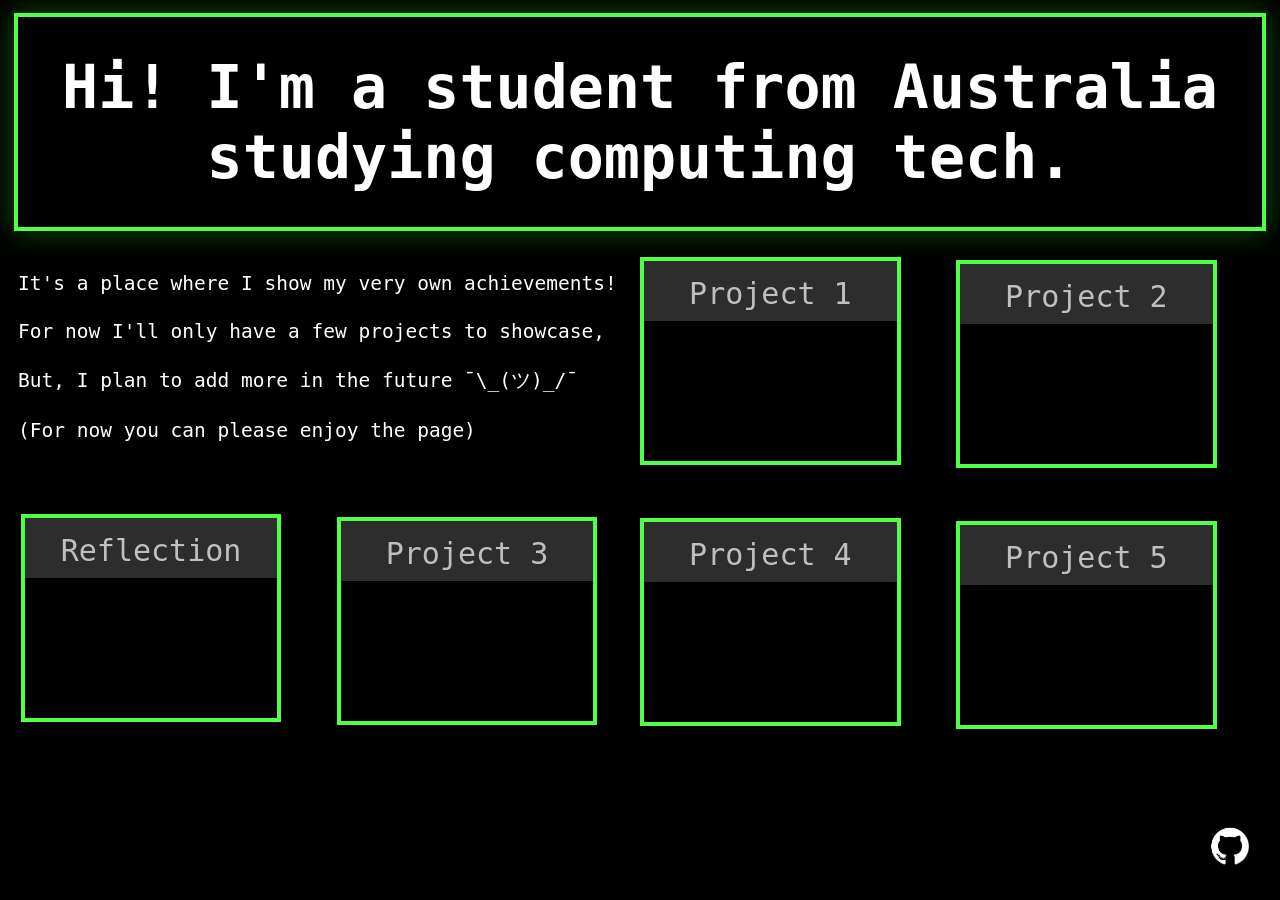
==== index.html @ b56e14c4 "FAH" ====
<!DOCTYPE html>
<html lang="en">

<head>
    <meta charset="UTF-8">
    <meta name="viewport" content="width=device-width, initial-scale=1.0">
    <title>Acrelest's portfolio</title>
    <link rel="stylesheet" href="style.css">
</head>
<div class="background-image">
    <style>
        body {

            background-image: url('Hacker GIF - Hacker - Discover & Share GIFs.gif');
        }
    </style>
</div>

<body>
    <div class="header-box">
        <div class="header">
            <div class="header-font">
                <h1>Hi! I'm a student from Australia studying computing tech.</h1>
            </div>
        </div>
    </div>
    <br>
    <br>
    <br>
    <br>
    <div class="Paragraph-1">
        <p>It's a place where I show my very own achievements!</p>
        <p>For now I'll only have a few projects to showcase,</p>
        <p>But, I plan to add more in the future ¯\_(ツ)_/¯</p>
        <p>(For now you can please enjoy the page)</p>
    </div>


    </div>
    <div class="Diagonal-Boxes">
        <div class="first-diagonal-box">
            <div class="diagonal-box">
                <a href="placeholder"></a>
                <div class="diagonal-box-text">
                    <p>Project 1</p>
                </div>
            </div>
        </div>


        <div class="second-diagonal-box">
            <div class="diagonal-box">
                <a href="placeholder"></a>
                <div class="diagonal-box-text">
                    <p>Project 2</p>
                </div>
            </div>
        </div>
        <div class="third-diagonal-box">
            <div class="diagonal-box">
                <a href="placeholder"></a>
                <div class="diagonal-box-text">
                    <p>Project 4</p>
                </div>
            </div>
        </div>

        <div class="fourth-diagonal-box">
            <div class="diagonal-box">
                <a href="placeholder"></a>
                <div class="diagonal-box-text">
                    <p>Project 5</p>
                </div>
            </div>
        </div>

        <div class="fifth-diagonal-box">
            <div class="diagonal-box">
                <a href="placeholder"></a>
                <div class="diagonal-box-text">
                    <p>Reflection</p>
                </div>
            </div>
        </div>

        <div class="sixth-diagonal-box">
            <div class="diagonal-box">
                <a href="placeholder"></a>
                <div class="diagonal-box-text">
                    <p>Project 3</p>
                </div>
            </div>
        </div>

    </div>

    </div>
    </div>
    </div>
    <a href="https://github.com/Acrelest" class="github-link" target="_blank">
        <img src="github logo 2.png" alt="GitHub">
    </a>
</body>

</html>
---- style.css ----
body {
    font-family: Arial, Helvetica, sans-serif;
    background-color: black;
}

.header-box {

    margin-left: .5%;
    margin-right: .5%;
    margin-top: 1%;
    padding: 30px;
    height: 150px;
    display: flex;
    align-items: center;
    justify-content: center;
    box-shadow: 0 0 30px rgba(38, 161, 0, 0.5);
    border: 4px solid rgb(80, 255, 71);
}

.hello {
    margin-left: 250px;
}

.header {
    text-align: center;
}

.header-font {
    font-family: monospace;
    font-size: 30px;
    color: rgb(255, 255, 255);
}

.Paragraph-1 {
    color: white;
    font-family: monospace;
    font-size: 150%;
    margin-top: -50px;
    display: flex;
    flex-direction: column;
    align-items: left;
    justify-content: left;
    margin-left: 10px;
}

.Paragraph-1 p {
    margin-bottom: 5px;
    /* Reduces space between paragraphs */
}

.boxes-container {
    display: flex;
    justify-content: space-around;
    flex-wrap: wrap;
    margin: 20px 0;
}


.box:hover {
    transform: scale(1.1, 1.1);
}

.github-link {
    position: fixed;
    bottom: 20px;
    right: 20px;
    z-index: 1000;
}

.github-link img {
    width: 60px;
    height: 60px;
    transition: opacity 0.3s ease-in-out, transform 0.3s ease-in-out;
}

.github-link img:hover {
    opacity: 0.9;
    transform: scale(1.1, 1.1);
    transition: opacity 0.3s ease-in-out, transform 0.3s ease-in-out;
}

.diagonal-box {
    display: flex;
    justify-content: center;
    flex-wrap: wrap;
    width: 100%;
    height: 200px;
    margin: 0px auto;
    opacity: .7;
    transition: all 1s ease-in-out;
    position: relative;
    left: 0px;
    top: 0px;
}

.diagonal-box-text {
    position: absolute;
    color: rgb(255, 252, 252);
    font-family: monospace;
    padding-top: 0px;
    text-align: center;
    font-size: 30px;
    display: flex;
    align-items: center;
    justify-content: center;
    opacity: 1;
    margin-top: -15px;
}

.first-diagonal-box {
    margin-top: -190px;
    margin-left: 50%;
    width: 20%;
    box-shadow: inset 0 60px rgba(91, 91, 91, 0.5);
    border: 4px solid rgb(80, 255, 71);
}

.first-diagonal-box:hover {
    transition: all .3s ease-in-out;
    position: relative;
}

.diagonal-box:hover {
    transition: all .3s ease-in-out;
    position: relative;
    opacity: 1;
    transform: scale(1.01, 1.01);
}

.duplicate {
    margin-top: 100px;
}

.second-diagonal-box {
    transition: all 1s ease-in-out;
    margin-top: -205px;
    width: 20%;
    margin-left: 75%;
    box-shadow: inset 0 60px rgba(91, 91, 91, 0.5);
    border: 4px solid rgb(80, 255, 71);
}

.third-diagonal-box {
    transition: all .3s ease-in-out;
    margin-top: 50px;
    margin-left: 50%;
    width: 20%;
    box-shadow: inset 0 60px rgba(91, 91, 91, 0.5);
    border: 4px solid rgb(80, 255, 71);
}

.fourth-diagonal-box {
    transition: all .3s ease-in-out;
    margin-top: -205px;
    margin-left: 75%;
    width: 20%;
    box-shadow: inset 0 60px rgba(91, 91, 91, 0.5);
    border: 4px solid rgb(80, 255, 71);
}

.fifth-diagonal-box {
    transition: all .3s ease-in-out;
    margin-top: -215px;
    margin-left: 1%;
    width: 20%;
    box-shadow: inset 0 60px rgba(91, 91, 91, 0.5);
    border: 4px solid rgb(80, 255, 71);
}

.sixth-diagonal-box {
    transition: all .3s ease-in-out;
    margin-top: -205px;
    margin-left: 26%;
    width: 20%;
    box-shadow: inset 0 60px rgba(91, 91, 91, 0.5);
    border: 4px solid rgb(80, 255, 71);
}


.background-image {
    position: fixed;
    opacity: 0.5;
}
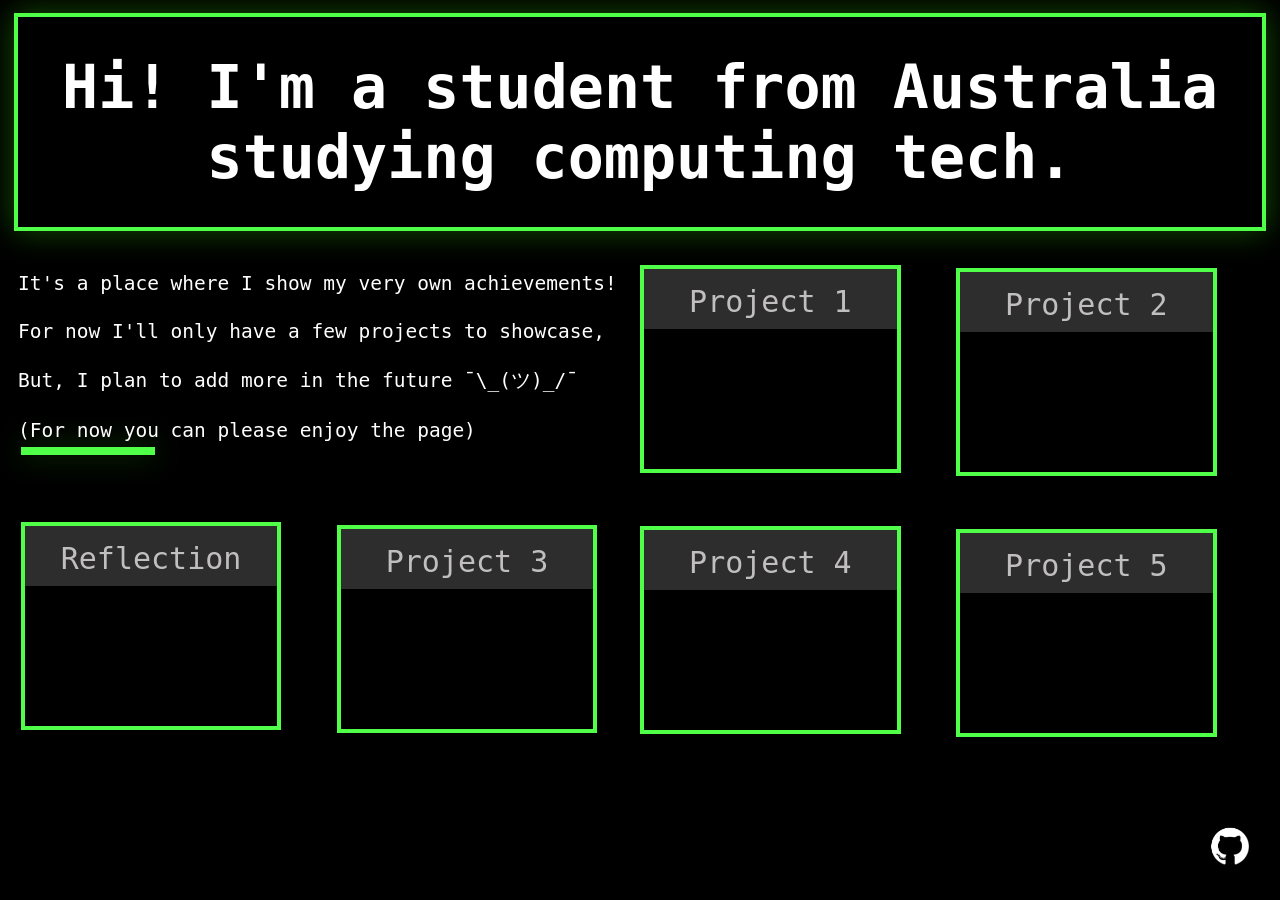
==== commit e288dd39: "Im crying" ====
--- a/index.html
+++ b/index.html
@@ -7,14 +7,7 @@
     <title>Acrelest's portfolio</title>
     <link rel="stylesheet" href="style.css">
 </head>
-<div class="background-image">
-    <style>
-        body {
 
-            background-image: url('Hacker GIF - Hacker - Discover & Share GIFs.gif');
-        }
-    </style>
-</div>
 
 <body>
     <div class="header-box">
@@ -35,8 +28,13 @@
         <p>(For now you can please enjoy the page)</p>
     </div>
 
+    </div>
 
+    <div class="box-margin">
     </div>
+
+
+
     <div class="Diagonal-Boxes">
         <div class="first-diagonal-box">
             <div class="diagonal-box">
--- a/style.css
+++ b/style.css
@@ -177,7 +177,12 @@
 }
 
 
-.background-image {
-    position: fixed;
-    opacity: 0.5;
+.box-margin {
+    display: flex;
+    align-items: center;
+    justify-content: center;
+    box-shadow: 0 0 30px rgba(38, 161, 0, 0.5);
+    border: 4px solid rgb(80, 255, 71);
+    width: 10%;
+    margin-left: 1%;
 }
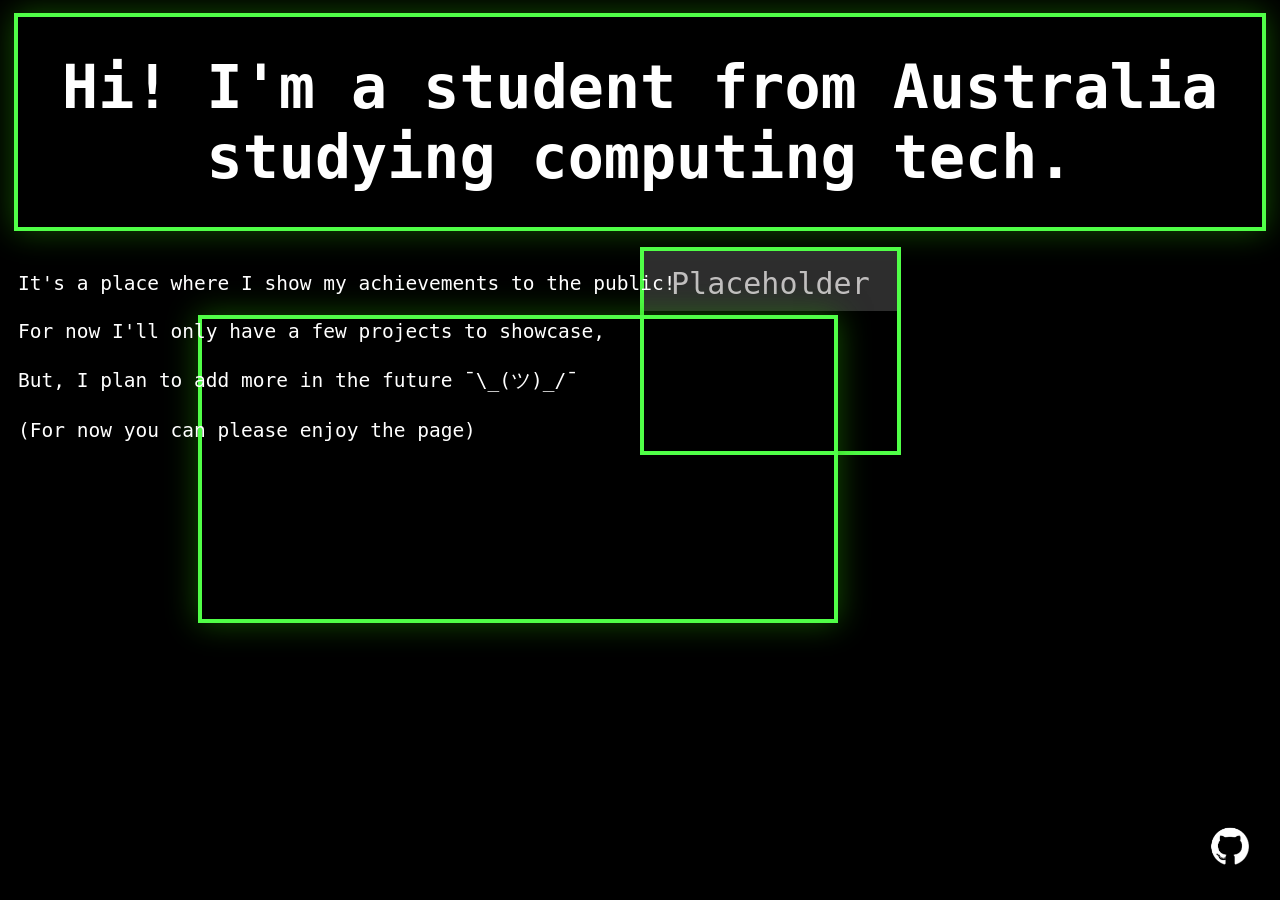
==== commit 063de6bb: "Merge pull request #1 from Acrelest/Fixing-Diagonal-Box Fixing diagonal box" ====
--- a/index.html
+++ b/index.html
@@ -7,7 +7,6 @@
     <title>Acrelest's portfolio</title>
     <link rel="stylesheet" href="style.css">
 </head>
-
 
 <body>
     <div class="header-box">
@@ -22,75 +21,30 @@
     <br>
     <br>
     <div class="Paragraph-1">
-        <p>It's a place where I show my very own achievements!</p>
+        <p>It's a place where I show my achievements to the public!</p>
         <p>For now I'll only have a few projects to showcase,</p>
         <p>But, I plan to add more in the future ¯\_(ツ)_/¯</p>
         <p>(For now you can please enjoy the page)</p>
     </div>
 
+
     </div>
-
-    <div class="box-margin">
-    </div>
-
-
-
     <div class="Diagonal-Boxes">
         <div class="first-diagonal-box">
             <div class="diagonal-box">
                 <a href="placeholder"></a>
                 <div class="diagonal-box-text">
-                    <p>Project 1</p>
+                    <p>Placeholder</p>
                 </div>
             </div>
         </div>
 
 
         <div class="second-diagonal-box">
-            <div class="diagonal-box">
-                <a href="placeholder"></a>
-                <div class="diagonal-box-text">
-                    <p>Project 2</p>
-                </div>
+            <div class="diagonal-box duplicate">
+                <p>placeholder</p>
             </div>
         </div>
-        <div class="third-diagonal-box">
-            <div class="diagonal-box">
-                <a href="placeholder"></a>
-                <div class="diagonal-box-text">
-                    <p>Project 4</p>
-                </div>
-            </div>
-        </div>
-
-        <div class="fourth-diagonal-box">
-            <div class="diagonal-box">
-                <a href="placeholder"></a>
-                <div class="diagonal-box-text">
-                    <p>Project 5</p>
-                </div>
-            </div>
-        </div>
-
-        <div class="fifth-diagonal-box">
-            <div class="diagonal-box">
-                <a href="placeholder"></a>
-                <div class="diagonal-box-text">
-                    <p>Reflection</p>
-                </div>
-            </div>
-        </div>
-
-        <div class="sixth-diagonal-box">
-            <div class="diagonal-box">
-                <a href="placeholder"></a>
-                <div class="diagonal-box-text">
-                    <p>Project 3</p>
-                </div>
-            </div>
-        </div>
-
-    </div>
 
     </div>
     </div>
@@ -98,6 +52,7 @@
     <a href="https://github.com/Acrelest" class="github-link" target="_blank">
         <img src="github logo 2.png" alt="GitHub">
     </a>
+    <script src="script.js"></script>
 </body>
 
 </html>
--- a/style.css
+++ b/style.css
@@ -108,7 +108,7 @@
 }
 
 .first-diagonal-box {
-    margin-top: -190px;
+    margin-top: -200px;
     margin-left: 50%;
     width: 20%;
     box-shadow: inset 0 60px rgba(91, 91, 91, 0.5);
@@ -124,7 +124,6 @@
     transition: all .3s ease-in-out;
     position: relative;
     opacity: 1;
-    transform: scale(1.01, 1.01);
 }
 
 .duplicate {
@@ -133,56 +132,16 @@
 
 .second-diagonal-box {
     transition: all 1s ease-in-out;
-    margin-top: -205px;
-    width: 20%;
-    margin-left: 75%;
-    box-shadow: inset 0 60px rgba(91, 91, 91, 0.5);
+    margin-top: -140px;
+    width: 50%;
+    margin-left: 15%;
+    box-shadow: 0 0 30px rgba(38, 161, 0, 0.5);
     border: 4px solid rgb(80, 255, 71);
 }
 
 .third-diagonal-box {
     transition: all .3s ease-in-out;
-    margin-top: 50px;
-    margin-left: 50%;
-    width: 20%;
-    box-shadow: inset 0 60px rgba(91, 91, 91, 0.5);
-    border: 4px solid rgb(80, 255, 71);
-}
-
-.fourth-diagonal-box {
-    transition: all .3s ease-in-out;
-    margin-top: -205px;
-    margin-left: 75%;
-    width: 20%;
-    box-shadow: inset 0 60px rgba(91, 91, 91, 0.5);
-    border: 4px solid rgb(80, 255, 71);
-}
-
-.fifth-diagonal-box {
-    transition: all .3s ease-in-out;
-    margin-top: -215px;
-    margin-left: 1%;
-    width: 20%;
-    box-shadow: inset 0 60px rgba(91, 91, 91, 0.5);
-    border: 4px solid rgb(80, 255, 71);
-}
-
-.sixth-diagonal-box {
-    transition: all .3s ease-in-out;
-    margin-top: -205px;
-    margin-left: 26%;
-    width: 20%;
-    box-shadow: inset 0 60px rgba(91, 91, 91, 0.5);
-    border: 4px solid rgb(80, 255, 71);
-}
-
-
-.box-margin {
-    display: flex;
-    align-items: center;
-    justify-content: center;
-    box-shadow: 0 0 30px rgba(38, 161, 0, 0.5);
-    border: 4px solid rgb(80, 255, 71);
-    width: 10%;
-    margin-left: 1%;
+    margin-top: 100px;
+    margin-left: 5%;
+    width: 70%;
 }
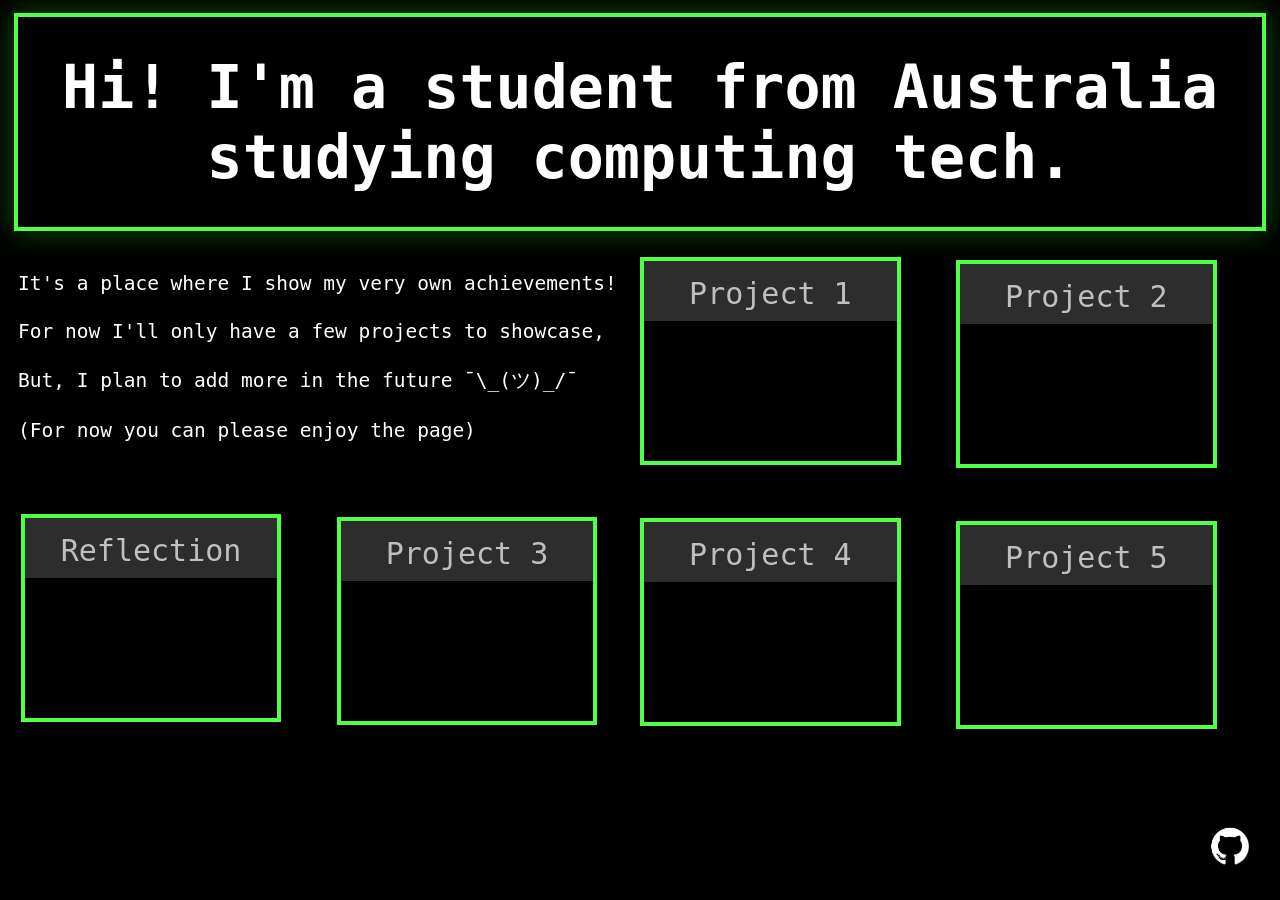
==== commit 4ad45e39: "I DON TKNOW" ====
--- a/index.html
+++ b/index.html
@@ -7,6 +7,7 @@
     <title>Acrelest's portfolio</title>
     <link rel="stylesheet" href="style.css">
 </head>
+
 
 <body>
     <div class="header-box">
@@ -21,30 +22,72 @@
     <br>
     <br>
     <div class="Paragraph-1">
-        <p>It's a place where I show my achievements to the public!</p>
+        <p>It's a place where I show my very own achievements!</p>
         <p>For now I'll only have a few projects to showcase,</p>
         <p>But, I plan to add more in the future ¯\_(ツ)_/¯</p>
         <p>(For now you can please enjoy the page)</p>
     </div>
 
+    </div>
 
-    </div>
+
+
     <div class="Diagonal-Boxes">
         <div class="first-diagonal-box">
             <div class="diagonal-box">
                 <a href="placeholder"></a>
                 <div class="diagonal-box-text">
-                    <p>Placeholder</p>
+                    <p>Project 1</p>
                 </div>
             </div>
         </div>
 
 
         <div class="second-diagonal-box">
-            <div class="diagonal-box duplicate">
-                <p>placeholder</p>
+            <div class="diagonal-box">
+                <a href="placeholder"></a>
+                <div class="diagonal-box-text">
+                    <p>Project 2</p>
+                </div>
             </div>
         </div>
+        <div class="third-diagonal-box">
+            <div class="diagonal-box">
+                <a href="placeholder"></a>
+                <div class="diagonal-box-text">
+                    <p>Project 4</p>
+                </div>
+            </div>
+        </div>
+
+        <div class="fourth-diagonal-box">
+            <div class="diagonal-box">
+                <a href="placeholder"></a>
+                <div class="diagonal-box-text">
+                    <p>Project 5</p>
+                </div>
+            </div>
+        </div>
+
+        <div class="fifth-diagonal-box">
+            <div class="diagonal-box">
+                <a href="placeholder"></a>
+                <div class="diagonal-box-text">
+                    <p>Reflection</p>
+                </div>
+            </div>
+        </div>
+
+        <div class="sixth-diagonal-box">
+            <div class="diagonal-box">
+                <a href="placeholder"></a>
+                <div class="diagonal-box-text">
+                    <p>Project 3</p>
+                </div>
+            </div>
+        </div>
+
+    </div>
 
     </div>
     </div>
@@ -52,7 +95,6 @@
     <a href="https://github.com/Acrelest" class="github-link" target="_blank">
         <img src="github logo 2.png" alt="GitHub">
     </a>
-    <script src="script.js"></script>
 </body>
 
 </html>
--- a/style.css
+++ b/style.css
@@ -108,7 +108,7 @@
 }
 
 .first-diagonal-box {
-    margin-top: -200px;
+    margin-top: -190px;
     margin-left: 50%;
     width: 20%;
     box-shadow: inset 0 60px rgba(91, 91, 91, 0.5);
@@ -124,6 +124,7 @@
     transition: all .3s ease-in-out;
     position: relative;
     opacity: 1;
+    transform: scale(1.01, 1.01);
 }
 
 .duplicate {
@@ -132,16 +133,57 @@
 
 .second-diagonal-box {
     transition: all 1s ease-in-out;
-    margin-top: -140px;
-    width: 50%;
-    margin-left: 15%;
-    box-shadow: 0 0 30px rgba(38, 161, 0, 0.5);
+    margin-top: -205px;
+    width: 20%;
+    margin-left: 75%;
+    box-shadow: inset 0 60px rgba(91, 91, 91, 0.5);
     border: 4px solid rgb(80, 255, 71);
 }
 
 .third-diagonal-box {
     transition: all .3s ease-in-out;
-    margin-top: 100px;
-    margin-left: 5%;
-    width: 70%;
+    margin-top: 50px;
+    margin-left: 50%;
+    width: 20%;
+    box-shadow: inset 0 60px rgba(91, 91, 91, 0.5);
+    border: 4px solid rgb(80, 255, 71);
+}
+
+.fourth-diagonal-box {
+    transition: all .3s ease-in-out;
+    margin-top: -205px;
+    margin-left: 75%;
+    width: 20%;
+    box-shadow: inset 0 60px rgba(91, 91, 91, 0.5);
+    border: 4px solid rgb(80, 255, 71);
+}
+
+.fifth-diagonal-box {
+    transition: all .3s ease-in-out;
+    margin-top: -215px;
+    margin-left: 1%;
+    width: 20%;
+    box-shadow: inset 0 60px rgba(91, 91, 91, 0.5);
+    border: 4px solid rgb(80, 255, 71);
+}
+
+.sixth-diagonal-box {
+    transition: all .3s ease-in-out;
+    margin-top: -205px;
+    margin-left: 26%;
+    width: 20%;
+    box-shadow: inset 0 60px rgba(91, 91, 91, 0.5);
+    border: 4px solid rgb(80, 255, 71);
+}
+
+
+.box-margin {
+    display: flex;
+    align-items: center;
+    justify-content: center;
+    box-shadow: 0 0 30px rgba(38, 161, 0, 0.5);
+    border: 4px solid rgb(80, 255, 71);
+    width: 10%;
+    margin-left: 1%;
+    height: 100px;
 }
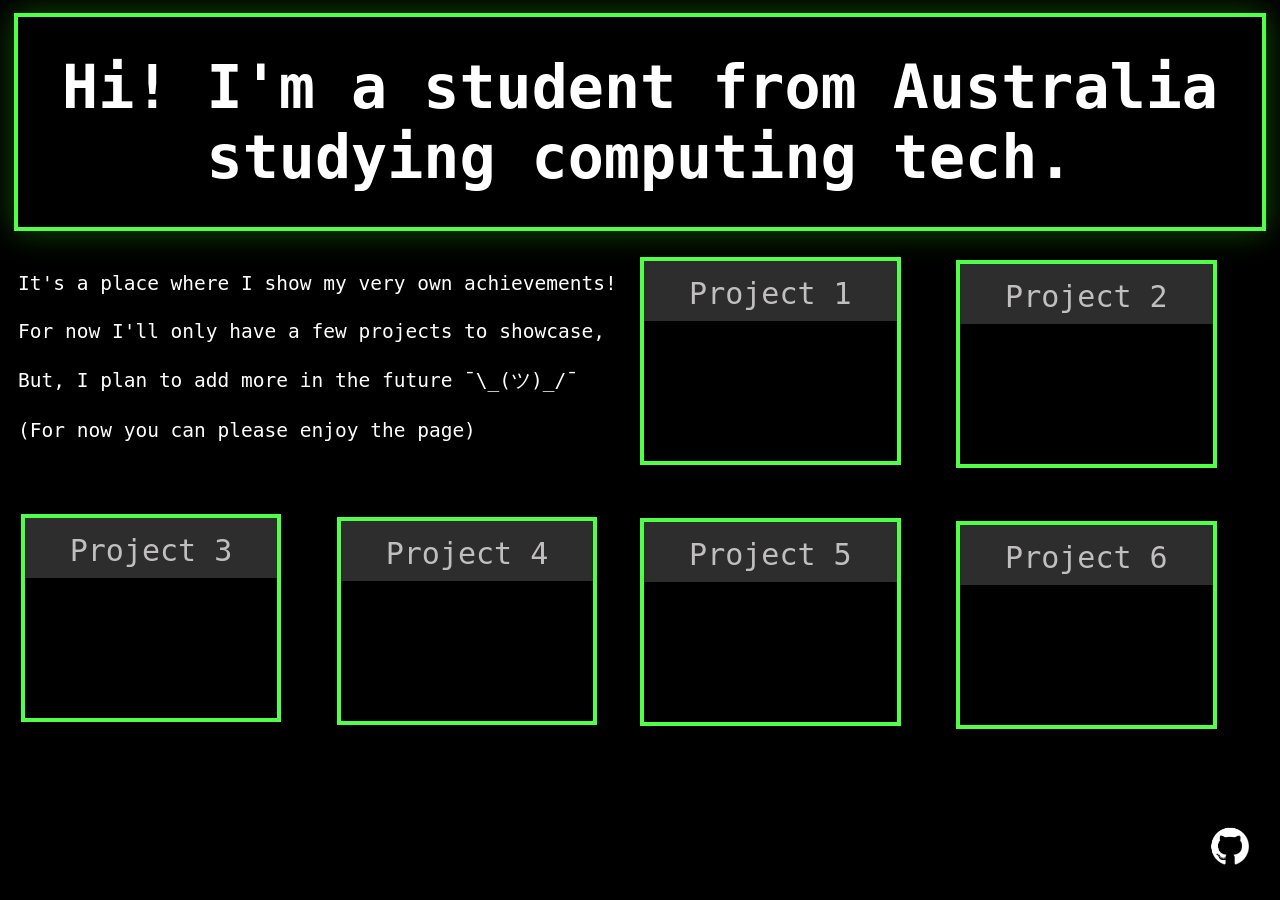
==== commit a3576d06: "Update index.html" ====
--- a/index.html
+++ b/index.html
@@ -33,14 +33,16 @@
 
 
     <div class="Diagonal-Boxes">
-        <div class="first-diagonal-box">
-            <div class="diagonal-box">
-                <a href="placeholder"></a>
-                <div class="diagonal-box-text">
-                    <p>Project 1</p>
+        <a href="project.html">
+            <div class="first-diagonal-box">
+                <div class="diagonal-box">
+
+                    <div class="diagonal-box-text">
+                        <p>Project 1</p>
+                    </div>
                 </div>
             </div>
-        </div>
+        </a>
 
 
         <div class="second-diagonal-box">
@@ -55,7 +57,7 @@
             <div class="diagonal-box">
                 <a href="placeholder"></a>
                 <div class="diagonal-box-text">
-                    <p>Project 4</p>
+                    <p>Project 5</p>
                 </div>
             </div>
         </div>
@@ -64,25 +66,28 @@
             <div class="diagonal-box">
                 <a href="placeholder"></a>
                 <div class="diagonal-box-text">
-                    <p>Project 5</p>
+                    <p>Project 6<p>
                 </div>
             </div>
         </div>
 
-        <div class="fifth-diagonal-box">
-            <div class="diagonal-box">
-                <a href="placeholder"></a>
-                <div class="diagonal-box-text">
-                    <p>Reflection</p>
+        <a href="Reflection.html">
+            <div class="fifth-diagonal-box">
+                <div class="diagonal-box">
+
+                    <div class="diagonal-box-text">
+                        <p>Project 3</p>
+                    </div>
+
                 </div>
             </div>
-        </div>
+        </a>
 
         <div class="sixth-diagonal-box">
             <div class="diagonal-box">
                 <a href="placeholder"></a>
                 <div class="diagonal-box-text">
-                    <p>Project 3</p>
+                    <p>Project 4</p>
                 </div>
             </div>
         </div>
--- a/style.css
+++ b/style.css
@@ -29,6 +29,18 @@
     font-family: monospace;
     font-size: 30px;
     color: rgb(255, 255, 255);
+}
+
+.Paragraph-2 {
+    color: white;
+    font-family: monospace;
+    font-size: 150%;
+    margin-top: 0px;
+    display: flex;
+    flex-direction: column;
+    align-items: left;
+    justify-content: left;
+    margin-left: 10px;
 }
 
 .Paragraph-1 {
@@ -176,7 +188,6 @@
     border: 4px solid rgb(80, 255, 71);
 }
 
-
 .box-margin {
     display: flex;
     align-items: center;
@@ -186,4 +197,26 @@
     width: 10%;
     margin-left: 1%;
     height: 100px;
+}
+
+.back-to-home {
+    display: flex;
+    align-items: center;
+    justify-content: center;
+    box-shadow: 0 0 30px rgba(38, 161, 0, 0.5);
+    border: 4px solid rgb(80, 255, 71);
+    width: 290px;
+    height: 90px;
+    margin-top: 20px;
+}
+
+.back-to-home-font {
+    text-decoration-line: none;
+    font-family: monospace;
+    font-size: 20px;
+    color: rgb(255, 255, 255);
+}
+
+a {
+    text-decoration-line: none;
 }
